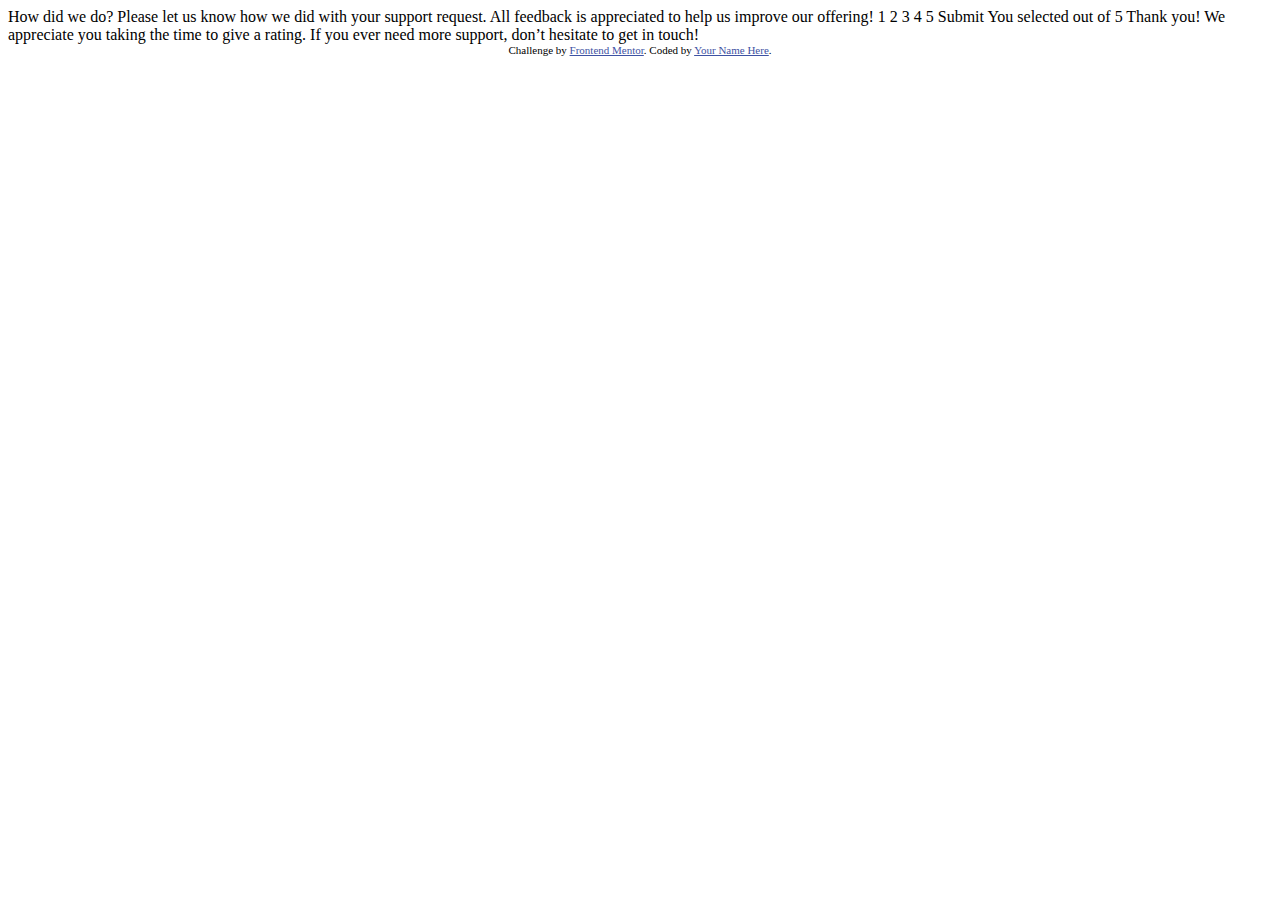
==== interactive-rating/index.html @ 2a595da6 "Add starter files" ====
<!DOCTYPE html>
<html lang="en">
<head>
  <meta charset="UTF-8">
  <meta name="viewport" content="width=device-width, initial-scale=1.0"> <!-- displays site properly based on user's device -->

  <link rel="icon" type="image/png" sizes="32x32" href="./images/favicon-32x32.png">
  
  <title>Frontend Mentor | Interactive rating component</title>

  <!-- Feel free to remove these styles or customise in your own stylesheet 👍 -->
  <style>
    .attribution { font-size: 11px; text-align: center; }
    .attribution a { color: hsl(228, 45%, 44%); }
  </style>
</head>
<body>

  <!-- Rating state start -->

  How did we do?

  Please let us know how we did with your support request. All feedback is appreciated 
  to help us improve our offering!

  1 2 3 4 5

  Submit

  <!-- Rating state end -->

  <!-- Thank you state start -->

  You selected <!-- Add rating here --> out of 5

  Thank you!

  We appreciate you taking the time to give a rating. If you ever need more support, 
  don’t hesitate to get in touch!

  <!-- Thank you state end -->

  
  <div class="attribution">
    Challenge by <a href="https://www.frontendmentor.io?ref=challenge" target="_blank">Frontend Mentor</a>. 
    Coded by <a href="#">Your Name Here</a>.
  </div>
</body>
</html>
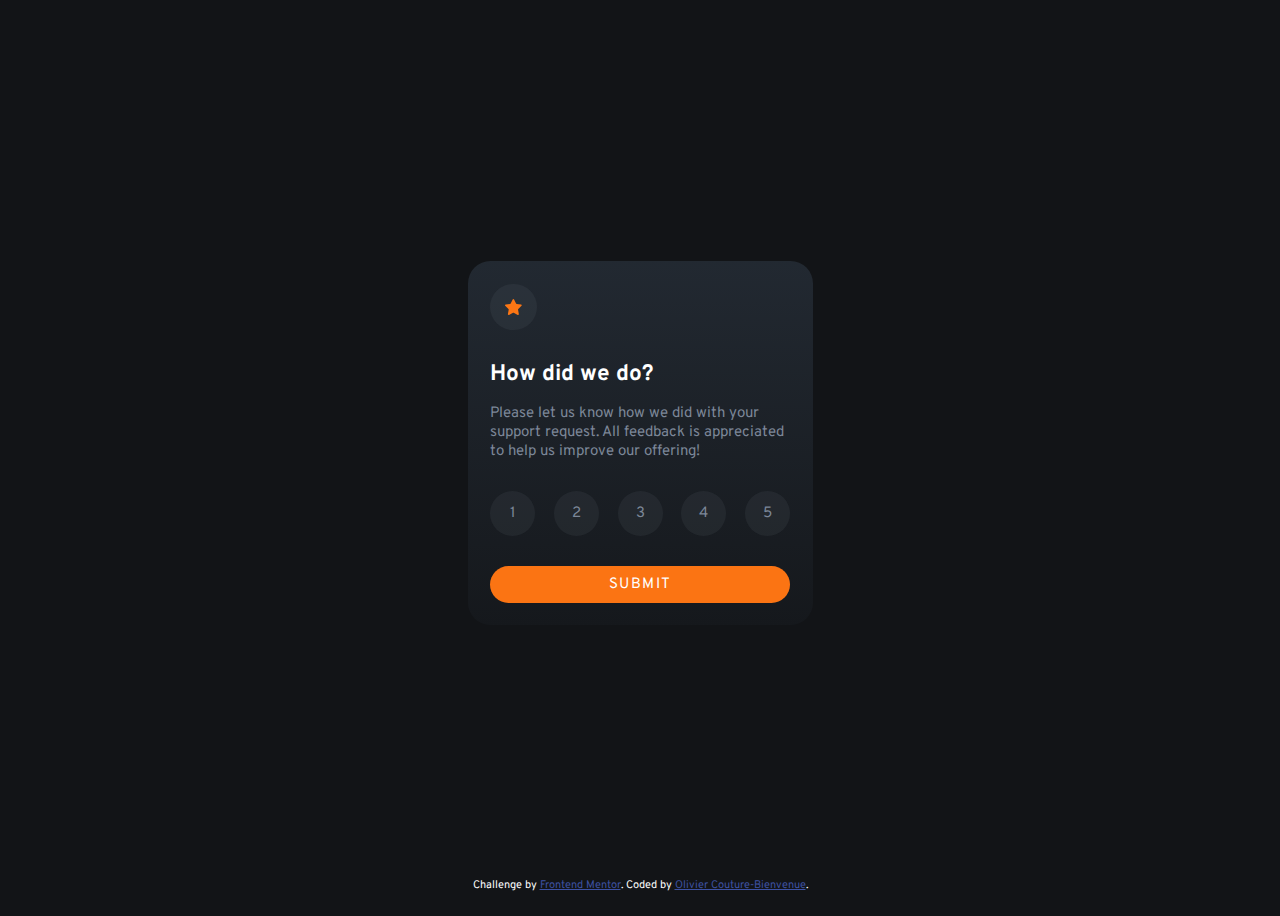
==== commit 501f912f: "do challenge" ====
--- a/interactive-rating/index.html
+++ b/interactive-rating/index.html
@@ -4,8 +4,12 @@
   <meta charset="UTF-8">
   <meta name="viewport" content="width=device-width, initial-scale=1.0"> <!-- displays site properly based on user's device -->
 
+  <link rel="preconnect" href="https://fonts.googleapis.com">
+  <link rel="preconnect" href="https://fonts.gstatic.com" crossorigin>
+  <link href="https://fonts.googleapis.com/css2?family=Overpass:ital,wght@0,100..900;1,100..900&display=swap" rel="stylesheet">
+
   <link rel="icon" type="image/png" sizes="32x32" href="./images/favicon-32x32.png">
-  
+  <link rel="stylesheet" href="style.css">
   <title>Frontend Mentor | Interactive rating component</title>
 
   <!-- Feel free to remove these styles or customise in your own stylesheet 👍 -->
@@ -16,34 +20,53 @@
 </head>
 <body>
 
-  <!-- Rating state start -->
-
-  How did we do?
-
-  Please let us know how we did with your support request. All feedback is appreciated 
-  to help us improve our offering!
-
-  1 2 3 4 5
-
-  Submit
-
-  <!-- Rating state end -->
-
-  <!-- Thank you state start -->
-
-  You selected <!-- Add rating here --> out of 5
-
-  Thank you!
-
-  We appreciate you taking the time to give a rating. If you ever need more support, 
-  don’t hesitate to get in touch!
-
-  <!-- Thank you state end -->
+  <div class="step-container">
+    <!-- Rating state start -->
+    <div class="step ">
+      <div>
+        <div class="star">
+          <img src="images/icon-star.svg" alt="star">
+        </div>
+      </div>
+      <article class="text">
+        <header class="title">How did we do?</header>
+        <p class="description">
+          Please let us know how we did with your support request. All feedback is appreciated
+          to help us improve our offering!
+        </p>
+      </article>
+      <div class="ratings">
+        <div class="rating" id="rating-1">1</div>
+        <div class="rating" id="rating-2">2</div>
+        <div class="rating" id="rating-3">3</div>
+        <div class="rating" id="rating-4">4</div>
+        <div class="rating" id="rating-5">5</div>
+      </div>
+      
+      <div class="submit">Submit</div>
+    </div>
+    <!-- Rating state end -->
+    <!-- Thank you state start -->
+    <div class="step center">
+      <img src="images/illustration-thank-you.svg" alt="" class="thank-pic">
+      <div class="score-box">You selected <span></span> out of 5</div>
+      <article class="text">
+        <header class="title">Thank you!</header>
+        <p class="description">
+          We appreciate you taking the time to give a rating. If you ever need more support,
+          don’t hesitate to get in touch!
+        </p>
+      </article>
+    </div>
+    <!-- Thank you state end -->
+  </div>
 
   
   <div class="attribution">
     Challenge by <a href="https://www.frontendmentor.io?ref=challenge" target="_blank">Frontend Mentor</a>. 
-    Coded by <a href="#">Your Name Here</a>.
+    Coded by <a href="#">Olivier Couture-Bienvenue</a>.
   </div>
+
+  <script src="script.js"></script>
 </body>
 </html>--- a/interactive-rating/style.css
+++ b/interactive-rating/style.css
@@ -0,0 +1,133 @@
+*,
+*::before,
+*::after {
+    box-sizing: content-box;
+}
+
+img {
+    max-width: 100%;
+    height: auto;
+}
+
+:root {
+    --orange:  hsl(25, 97%, 53%);
+
+    --light-grey: hsl(217, 12%, 63%);
+    --medium-grey-v: 216, 12%, 54%;
+    --dark-blue: hsl(213, 19%, 18%);
+    --very-dark-blue: hsl(216, 12%, 8%);
+
+    font-family: 'Overpass';
+    font-size: 15px;
+}
+
+body {
+    background-color: var(--very-dark-blue);
+    color: white;
+    display: grid;
+    place-content: center;
+    grid-template-rows: 1fr 2rem;
+    min-height: 100vh;
+}
+
+.step-container {
+    display: grid;
+    place-content: center;
+}
+
+.step {
+    display: flex;
+    flex-direction: column;
+    max-width: 300px;
+    background: linear-gradient(var(--dark-blue) -25%, var(--very-dark-blue) 125%);
+    padding: 1.5rem;
+    margin: 1.5rem;
+    border-radius: 1.5rem;
+    gap: 2rem;
+}
+
+.hidden {
+    display: none;
+}
+
+.star  {
+    display: inline-flex;
+    padding: 1rem;
+    border-radius: 9999px;
+    background-color: hsla(var(--medium-grey-v), .1);
+}
+
+.text {
+    display: grid;
+    gap: 1rem;
+}
+
+.title {
+    font-size: 1.5rem;
+    font-weight: 700;
+}
+
+.description {
+    color: hsla(var(--medium-grey-v), 1);
+    margin: 0;
+}
+
+.ratings {
+    display: flex;
+    flex-wrap: wrap;
+    justify-content: space-between;
+    align-content: center;
+}
+
+.rating {
+    display: grid;
+    place-content: center;
+    background-color: hsla(var(--medium-grey-v), .1);
+    color: hsla(var(--medium-grey-v), 1);
+    width: 3rem;
+    height: 3rem;
+    border-radius: 9999px;
+}
+
+.rating:hover {
+    color: white;
+    background-color: var(--orange);
+    cursor: pointer;
+}
+
+.selected {
+    background-color: var(--light-grey);
+    color: white;
+}
+
+.submit {
+    background-color: var(--orange);
+    text-transform: uppercase;
+    text-align: center;
+    padding: .6rem;
+    border-radius: 9999px;
+    letter-spacing: .1em;
+    cursor: pointer;
+}
+
+.submit:hover {
+    background-color: white;
+    color: var(--orange);
+}
+
+.thank-pic {
+    width: 50%;
+}
+
+.score-box {
+    color: var(--orange);
+    background-color: hsla(var(--medium-grey-v), .1);
+    border-radius: 9999px;
+    padding: .5rem 1.5rem;
+}
+
+.center {
+    justify-content: center;
+    align-items: center;
+    text-align: center;
+}